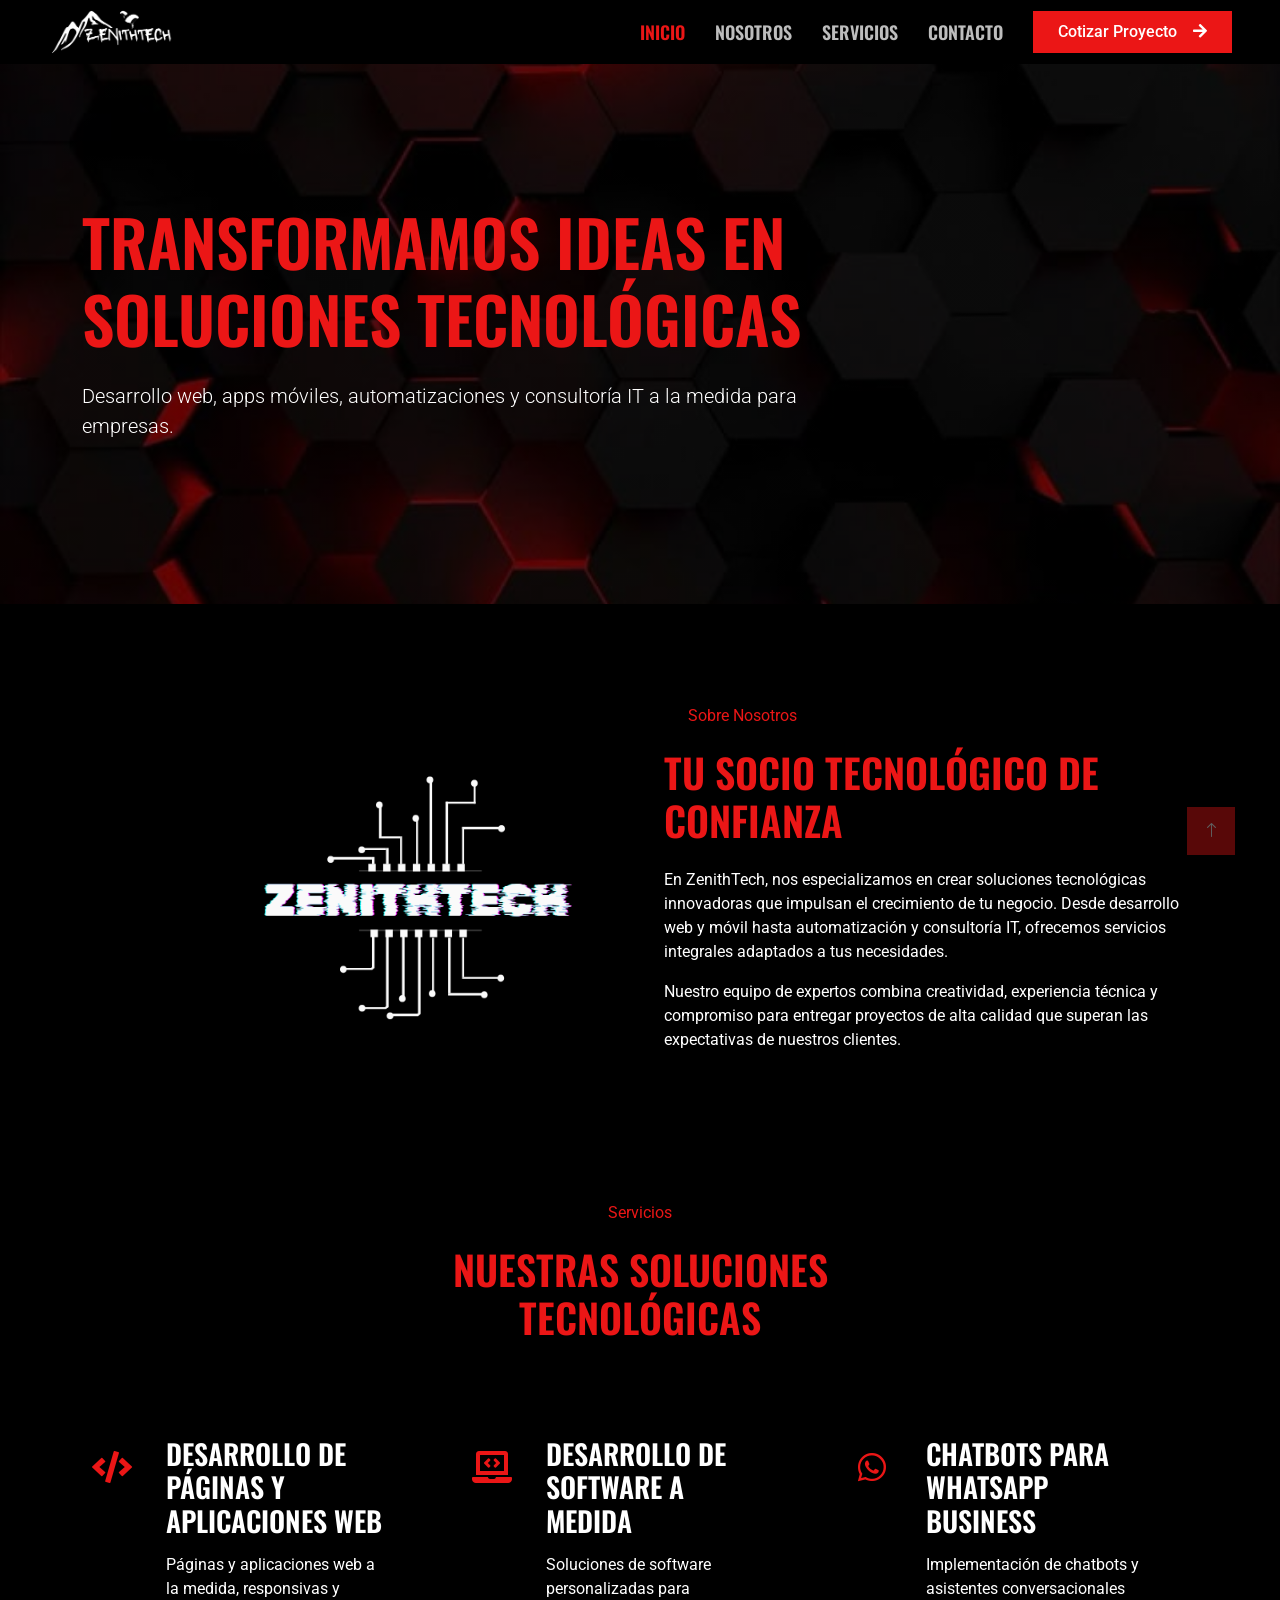
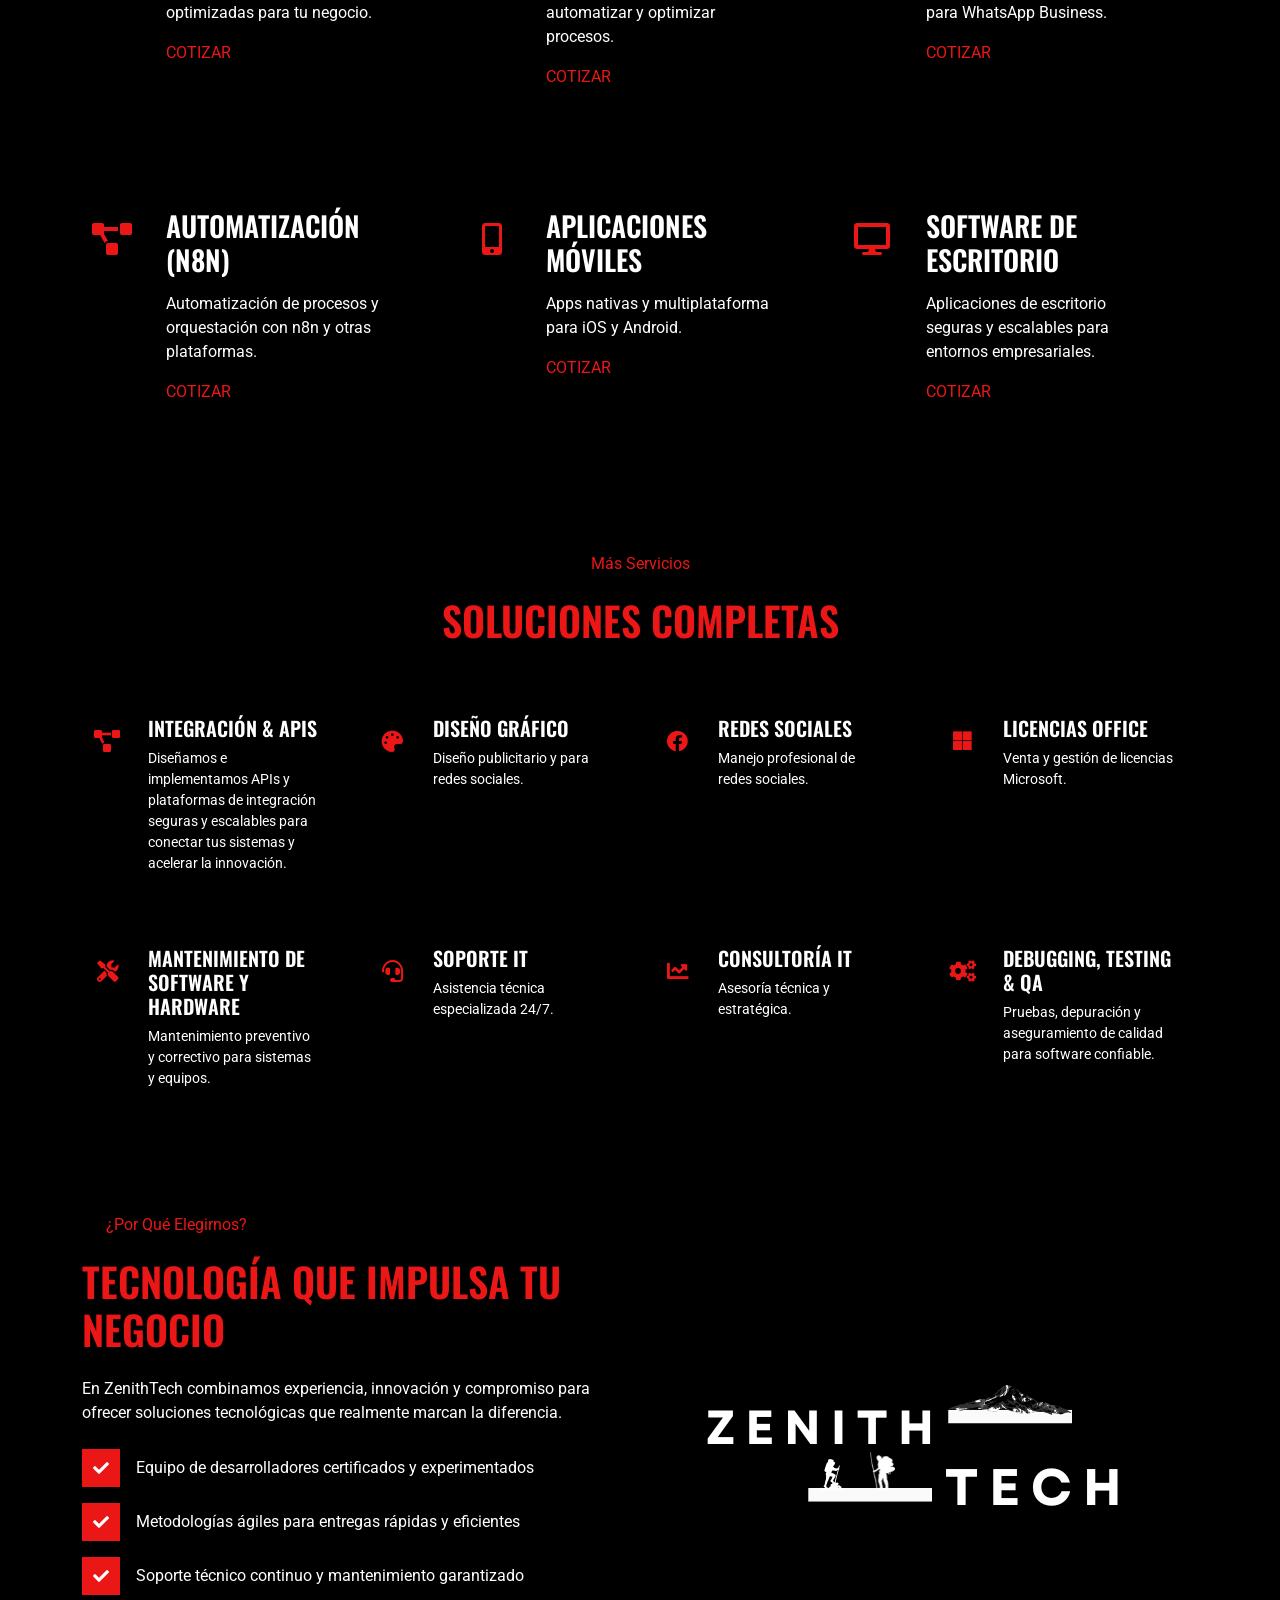
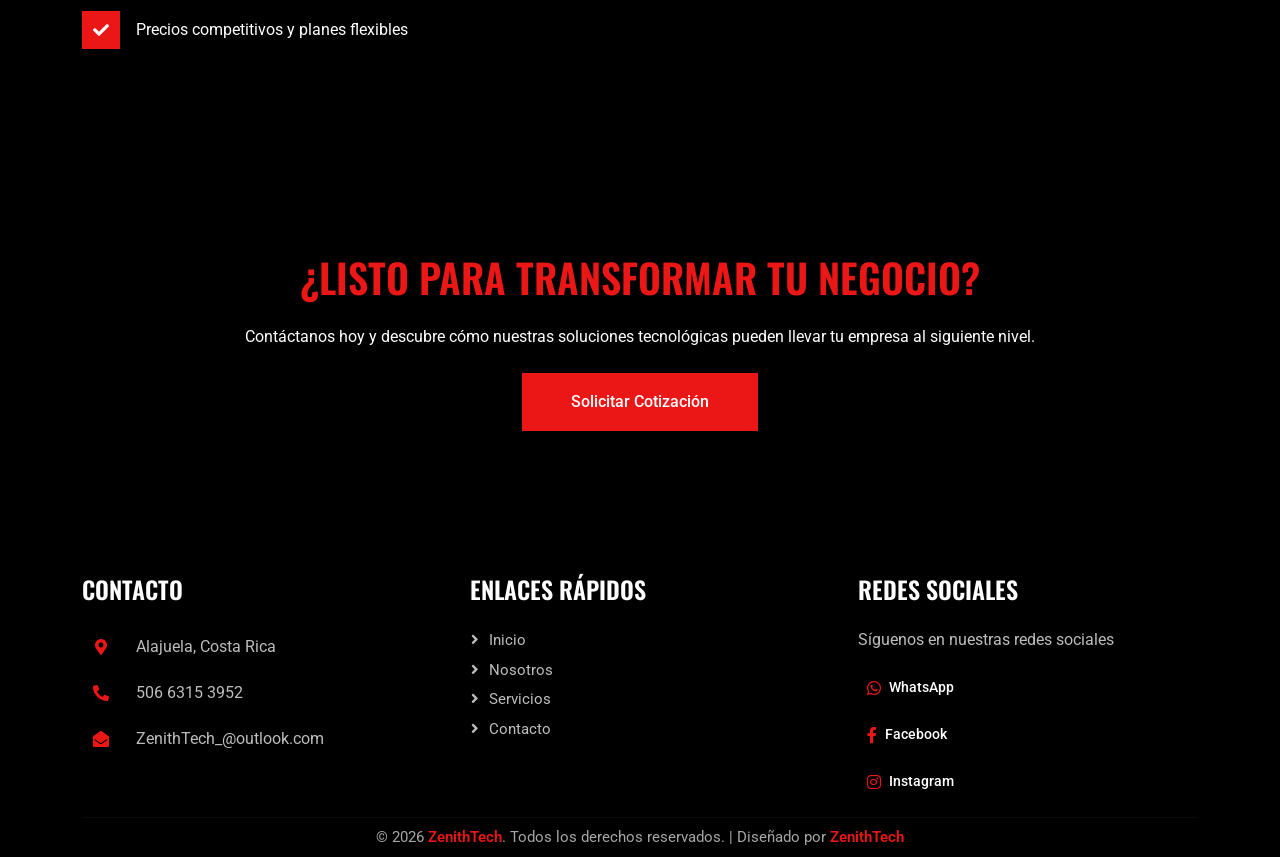
==== index.html @ 66603362 "Initial commit: Cleaned up project and added FormSubmit contact form" ====
<!DOCTYPE html>
<html lang="es">

<head>
    <meta charset="utf-8">
    <title>ZenithTech - Soluciones Tecnológicas Innovadoras</title>
    <meta content="width=device-width, initial-scale=1.0" name="viewport">
    <meta content="desarrollo web, software, aplicaciones móviles, chatbots, automatización" name="keywords">
    <meta content="ZenithTech - Empresa tecnológica especializada en desarrollo de software, aplicaciones web y móviles, automatización y consultoría IT" name="description">

    <!-- Favicon -->
    <link href="img/Logo.png" rel="icon">

    <!-- Google Web Fonts -->
    <link rel="preconnect" href="https://fonts.googleapis.com">
    <link rel="preconnect" href="https://fonts.gstatic.com" crossorigin>
    <link href="https://fonts.googleapis.com/css2?family=Roboto:wght@400;500&family=Oswald:wght@600&display=swap" rel="stylesheet">

    <!-- Icon Font Stylesheet -->
    <link href="https://cdnjs.cloudflare.com/ajax/libs/font-awesome/5.10.0/css/all.min.css" rel="stylesheet">
    <link href="https://cdn.jsdelivr.net/npm/bootstrap-icons@1.4.1/font/bootstrap-icons.css" rel="stylesheet">

    <!-- Libraries Stylesheet -->
    <link href="lib/animate/animate.min.css" rel="stylesheet">
    <link href="lib/owlcarousel/assets/owl.carousel.min.css" rel="stylesheet">

    <!-- Customized Bootstrap Stylesheet -->
    <link href="css/bootstrap.min.css" rel="stylesheet">

    <!-- Template Stylesheet -->
    <link href="css/style.css" rel="stylesheet">
    <!-- Dark theme overrides -->
    <link href="css/dark-theme.css" rel="stylesheet">
</head>

<body>
    <!-- Spinner Start -->
    <div id="spinner" class="show bg-dark position-fixed translate-middle w-100 vh-100 top-50 start-50 d-flex align-items-center justify-content-center">
        <div class="spinner-grow text-primary" style="width: 3rem; height: 3rem;" role="status">
            <span class="sr-only">Cargando...</span>
        </div>
    </div>
    <!-- Spinner End -->


    <!-- Navbar Start -->
    <nav class="navbar navbar-expand-lg bg-secondary navbar-dark sticky-top py-lg-0 px-lg-5 wow fadeIn" data-wow-delay="0.1s">
        <a href="index.html" class="navbar-brand ms-4 ms-lg-0">
            <img src="img/Logo.png" alt="ZenithTech">
        </a>
        <button type="button" class="navbar-toggler me-4" data-bs-toggle="collapse" data-bs-target="#navbarCollapse">
            <span class="navbar-toggler-icon"></span>
        </button>
        <div class="collapse navbar-collapse" id="navbarCollapse">
            <div class="navbar-nav ms-auto p-4 p-lg-0">
                <a href="index.html" class="nav-item nav-link active">Inicio</a>
                <a href="about.html" class="nav-item nav-link">Nosotros</a>
                <a href="service.html" class="nav-item nav-link">Servicios</a>
                
                <a href="contact.html" class="nav-item nav-link text-white">Contacto</a>
            </div>
            <a href="contact.html" class="btn btn-primary rounded-0 py-2 px-lg-4 d-none d-lg-block">Cotizar Proyecto<i class="fa fa-arrow-right ms-3"></i></a>
        </div>
    </nav>
    <!-- Navbar End -->


    <!-- Hero estático (carrusel eliminado) -->
    <div class="container-fluid p-0 mb-5 hero-hero wow fadeIn" data-wow-delay="0.1s" style="background: linear-gradient(rgba(0,0,0,.6), rgba(0,0,0,.6)), url('img/index.jpg') center center no-repeat; background-size: cover; min-height: 60vh; display:flex; align-items:center;">
        <div class="container text-white">
            <div class="row">
                <div class="col-lg-8">
                    <h1 class="display-3 text-primary text-uppercase mb-4">Transformamos Ideas en Soluciones Tecnológicas</h1>
                    <p class="lead mb-4">Desarrollo web, apps móviles, automatizaciones y consultoría IT a la medida para empresas.</p>
                </div>
            </div>
        </div>
    </div>


    <!-- About Start -->
    <div class="container-xxl py-5">
        <div class="container">
            <div class="row g-5">
                <div class="col-lg-6 wow fadeIn" data-wow-delay="0.1s">
                    <div class="d-flex flex-column">
                        <img class="img-fluid w-75 align-self-end" src="img/2.png" alt="Sobre nosotros">
                    </div>
                </div>
                <div class="col-lg-6 wow fadeIn" data-wow-delay="0.5s">
                    <p class="d-inline-block bg-secondary text-primary py-1 px-4">Sobre Nosotros</p>
                    <h1 class="text-uppercase mb-4 text-primary">Tu Socio Tecnológico de Confianza</h1>
                    <p>En ZenithTech, nos especializamos en crear soluciones tecnológicas innovadoras que impulsan el crecimiento de tu negocio. Desde desarrollo web y móvil hasta automatización y consultoría IT, ofrecemos servicios integrales adaptados a tus necesidades.</p>
                    <p class="mb-4">Nuestro equipo de expertos combina creatividad, experiencia técnica y compromiso para entregar proyectos de alta calidad que superan las expectativas de nuestros clientes.</p>
                    <div class="row g-4">
                        <!-- Innovación block removed as requested -->
                    </div>
                </div>
            </div>
        </div>
    </div>
    <!-- About End -->


    <!-- Service Start -->
    <div class="container-xxl py-5">
        <div class="container">
            <div class="text-center mx-auto mb-5 wow fadeInUp" data-wow-delay="0.1s" style="max-width: 600px;">
                <p class="d-inline-block bg-secondary text-primary py-1 px-4">Servicios</p>
                <h1 class="text-uppercase text-primary">Nuestras Soluciones Tecnológicas</h1>
            </div>
            <div class="row g-4">
                <div class="col-lg-4 col-md-6 wow fadeInUp" data-wow-delay="0.1s">
                    <div class="service-item position-relative overflow-hidden bg-secondary d-flex h-100 p-5 ps-0">
                        <div class="bg-dark d-flex flex-shrink-0 align-items-center justify-content-center" style="width: 60px; height: 60px;">
                            <i class="fa fa-code fa-2x text-primary"></i>
                        </div>
                        <div class="ps-4">
                            <h3 class="text-uppercase mb-3">Desarrollo de páginas y aplicaciones web</h3>
                                <p>Páginas y aplicaciones web a la medida, responsivas y optimizadas para tu negocio.</p>
                            <span class="text-uppercase text-primary">Cotizar</span>
                        </div>
                        <a class="btn btn-square" href="service.html"><i class="fa fa-plus text-primary"></i></a>
                    </div>
                </div>
                <div class="col-lg-4 col-md-6 wow fadeInUp" data-wow-delay="0.3s">
                    <div class="service-item position-relative overflow-hidden bg-secondary d-flex h-100 p-5 ps-0">
                        <div class="bg-dark d-flex flex-shrink-0 align-items-center justify-content-center" style="width: 60px; height: 60px;">
                            <i class="fa fa-laptop-code fa-2x text-primary"></i>
                        </div>
                        <div class="ps-4">
                            <h3 class="text-uppercase mb-3">Desarrollo de software a medida</h3>
                                <p>Soluciones de software personalizadas para automatizar y optimizar procesos.</p>
                            <span class="text-uppercase text-primary">Cotizar</span>
                        </div>
                        <a class="btn btn-square" href="service.html"><i class="fa fa-plus text-primary"></i></a>
                    </div>
                </div>
                <div class="col-lg-4 col-md-6 wow fadeInUp" data-wow-delay="0.5s">
                    <div class="service-item position-relative overflow-hidden bg-secondary d-flex h-100 p-5 ps-0">
                        <div class="bg-dark d-flex flex-shrink-0 align-items-center justify-content-center" style="width: 60px; height: 60px;">
                            <i class="fab fa-whatsapp fa-2x text-primary"></i>
                        </div>
                        <div class="ps-4">
                            <h3 class="text-uppercase mb-3">Chatbots para WhatsApp Business</h3>
                                <p>Implementación de chatbots y asistentes conversacionales para WhatsApp Business.</p>
                            <span class="text-uppercase text-primary">Cotizar</span>
                        </div>
                        <a class="btn btn-square" href="service.html"><i class="fa fa-plus text-primary"></i></a>
                    </div>
                </div>
                <div class="col-lg-4 col-md-6 wow fadeInUp" data-wow-delay="0.1s">
                    <div class="service-item position-relative overflow-hidden bg-secondary d-flex h-100 p-5 ps-0">
                        <div class="bg-dark d-flex flex-shrink-0 align-items-center justify-content-center" style="width: 60px; height: 60px;">
                            <i class="fa fa-project-diagram fa-2x text-primary"></i>
                        </div>
                        <div class="ps-4">
                            <h3 class="text-uppercase mb-3">Automatización (n8n)</h3>
                                <p>Automatización de procesos y orquestación con n8n y otras plataformas.</p>
                            <span class="text-uppercase text-primary">Cotizar</span>
                        </div>
                        <a class="btn btn-square" href="service.html"><i class="fa fa-plus text-primary"></i></a>
                    </div>
                </div>
                <div class="col-lg-4 col-md-6 wow fadeInUp" data-wow-delay="0.3s">
                    <div class="service-item position-relative overflow-hidden bg-secondary d-flex h-100 p-5 ps-0">
                        <div class="bg-dark d-flex flex-shrink-0 align-items-center justify-content-center" style="width: 60px; height: 60px;">
                            <i class="fa fa-mobile-alt fa-2x text-primary"></i>
                        </div>
                        <div class="ps-4">
                            <h3 class="text-uppercase mb-3">Aplicaciones móviles</h3>
                                <p>Apps nativas y multiplataforma para iOS y Android.</p>
                            <span class="text-uppercase text-primary">Cotizar</span>
                        </div>
                        <a class="btn btn-square" href="service.html"><i class="fa fa-plus text-primary"></i></a>
                    </div>
                </div>
                <div class="col-lg-4 col-md-6 wow fadeInUp" data-wow-delay="0.5s">
                    <div class="service-item position-relative overflow-hidden bg-secondary d-flex h-100 p-5 ps-0">
                        <div class="bg-dark d-flex flex-shrink-0 align-items-center justify-content-center" style="width: 60px; height: 60px;">
                            <i class="fa fa-desktop fa-2x text-primary"></i>
                        </div>
                        <div class="ps-4">
                            <h3 class="text-uppercase mb-3">Software de escritorio</h3>
                                <p>Aplicaciones de escritorio seguras y escalables para entornos empresariales.</p>
                            <span class="text-uppercase text-primary">Cotizar</span>
                        </div>
                        <a class="btn btn-square" href="service.html"><i class="fa fa-plus text-primary"></i></a>
                    </div>
                </div>
            </div>
        </div>
    </div>
    <!-- Service End -->


    <!-- Additional Services Start -->
    <div class="container-xxl py-5 bg-dark">
        <div class="container">
            <div class="text-center mx-auto mb-5 wow fadeInUp" data-wow-delay="0.1s" style="max-width: 600px;">
                <p class="d-inline-block bg-secondary text-primary py-1 px-4">Más Servicios</p>
                <h1 class="text-uppercase text-primary">Soluciones Completas</h1>
            </div>
            <div class="row g-4">
                <div class="col-lg-3 col-md-6 wow fadeInUp" data-wow-delay="0.1s">
                    <div class="service-item position-relative overflow-hidden bg-secondary d-flex h-100 p-4 ps-0">
                        <div class="bg-dark d-flex flex-shrink-0 align-items-center justify-content-center" style="width: 50px; height: 50px;">
                            <i class="fa fa-project-diagram fa-lg text-primary"></i>
                        </div>
                        <div class="ps-3">
                            <h5 class="text-uppercase mb-2">Integración &amp; APIs</h5>
                            <p class="mb-0" style="font-size: 14px;">Diseñamos e implementamos APIs y plataformas de integración seguras y escalables para conectar tus sistemas y acelerar la innovación.</p>
                        </div>
                    </div>
                </div>
                <div class="col-lg-3 col-md-6 wow fadeInUp" data-wow-delay="0.2s">
                    <div class="service-item position-relative overflow-hidden bg-secondary d-flex h-100 p-4 ps-0">
                        <div class="bg-dark d-flex flex-shrink-0 align-items-center justify-content-center" style="width: 50px; height: 50px;">
                            <i class="fa fa-palette fa-lg text-primary"></i>
                        </div>
                        <div class="ps-3">
                            <h5 class="text-uppercase mb-2">Diseño Gráfico</h5>
                            <p class="mb-0" style="font-size: 14px;">Diseño publicitario y para redes sociales.</p>
                        </div>
                    </div>
                </div>
                <div class="col-lg-3 col-md-6 wow fadeInUp" data-wow-delay="0.3s">
                    <div class="service-item position-relative overflow-hidden bg-secondary d-flex h-100 p-4 ps-0">
                        <div class="bg-dark d-flex flex-shrink-0 align-items-center justify-content-center" style="width: 50px; height: 50px;">
                            <i class="fab fa-facebook fa-lg text-primary"></i>
                        </div>
                        <div class="ps-3">
                            <h5 class="text-uppercase mb-2">Redes Sociales</h5>
                            <p class="mb-0" style="font-size: 14px;">Manejo profesional de redes sociales.</p>
                        </div>
                    </div>
                </div>
                <div class="col-lg-3 col-md-6 wow fadeInUp" data-wow-delay="0.4s">
                    <div class="service-item position-relative overflow-hidden bg-secondary d-flex h-100 p-4 ps-0">
                        <div class="bg-dark d-flex flex-shrink-0 align-items-center justify-content-center" style="width: 50px; height: 50px;">
                            <i class="fab fa-microsoft fa-lg text-primary"></i>
                        </div>
                        <div class="ps-3">
                            <h5 class="text-uppercase mb-2">Licencias Office</h5>
                            <p class="mb-0" style="font-size: 14px;">Venta y gestión de licencias Microsoft.</p>
                        </div>
                    </div>
                </div>
                <div class="col-lg-3 col-md-6 wow fadeInUp" data-wow-delay="0.5s">
                    <div class="service-item position-relative overflow-hidden bg-secondary d-flex h-100 p-4 ps-0">
                        <div class="bg-dark d-flex flex-shrink-0 align-items-center justify-content-center" style="width: 50px; height: 50px;">
                            <i class="fa fa-tools fa-lg text-primary"></i>
                        </div>
                        <div class="ps-3">
                            <h5 class="text-uppercase mb-2">Mantenimiento de software y hardware</h5>
                                <p class="mb-0" style="font-size: 14px;">Mantenimiento preventivo y correctivo para sistemas y equipos.</p>
                        </div>
                    </div>
                </div>
                <div class="col-lg-3 col-md-6 wow fadeInUp" data-wow-delay="0.6s">
                    <div class="service-item position-relative overflow-hidden bg-secondary d-flex h-100 p-4 ps-0">
                        <div class="bg-dark d-flex flex-shrink-0 align-items-center justify-content-center" style="width: 50px; height: 50px;">
                            <i class="fa fa-headset fa-lg text-primary"></i>
                        </div>
                        <div class="ps-3">
                            <h5 class="text-uppercase mb-2">Soporte IT</h5>
                            <p class="mb-0" style="font-size: 14px;">Asistencia técnica especializada 24/7.</p>
                        </div>
                    </div>
                </div>
                <div class="col-lg-3 col-md-6 wow fadeInUp" data-wow-delay="0.7s">
                    <div class="service-item position-relative overflow-hidden bg-secondary d-flex h-100 p-4 ps-0">
                        <div class="bg-dark d-flex flex-shrink-0 align-items-center justify-content-center" style="width: 50px; height: 50px;">
                            <i class="fa fa-chart-line fa-lg text-primary"></i>
                        </div>
                        <div class="ps-3">
                            <h5 class="text-uppercase mb-2">Consultoría IT</h5>
                            <p class="mb-0" style="font-size: 14px;">Asesoría técnica y estratégica.</p>
                        </div>
                    </div>
                </div>
                <div class="col-lg-3 col-md-6 wow fadeInUp" data-wow-delay="0.8s">
                    <div class="service-item position-relative overflow-hidden bg-secondary d-flex h-100 p-4 ps-0">
                        <div class="bg-dark d-flex flex-shrink-0 align-items-center justify-content-center" style="width: 50px; height: 50px;">
                            <i class="fa fa-cogs fa-lg text-primary"></i>
                        </div>
                        <div class="ps-3">
                            <h5 class="text-uppercase mb-2">Debugging, Testing & QA</h5>
                                <p class="mb-0" style="font-size: 14px;">Pruebas, depuración y aseguramiento de calidad para software confiable.</p>
                        </div>
                    </div>
                </div>
            </div>
        </div>
    </div>
    <!-- Additional Services End -->


    <!-- Why Choose Us Start -->
    <div class="container-xxl py-5">
        <div class="container">
            <div class="row g-5">
                <div class="col-lg-6 wow fadeIn" data-wow-delay="0.1s">
                    <p class="d-inline-block bg-secondary text-primary py-1 px-4">¿Por Qué Elegirnos?</p>
                    <h1 class="text-uppercase mb-4 text-primary">Tecnología que Impulsa tu Negocio</h1>
                    <p class="mb-4">En ZenithTech combinamos experiencia, innovación y compromiso para ofrecer soluciones tecnológicas que realmente marcan la diferencia.</p>
                    <div class="row g-3">
                        <div class="col-12">
                            <div class="d-flex align-items-center">
                                <div class="btn-square bg-primary flex-shrink-0 me-3">
                                    <i class="fa fa-check text-white"></i>
                                </div>
                                <span>Equipo de desarrolladores certificados y experimentados</span>
                            </div>
                        </div>
                        <div class="col-12">
                            <div class="d-flex align-items-center">
                                <div class="btn-square bg-primary flex-shrink-0 me-3">
                                    <i class="fa fa-check text-white"></i>
                                </div>
                                <span>Metodologías ágiles para entregas rápidas y eficientes</span>
                            </div>
                        </div>
                        <div class="col-12">
                            <div class="d-flex align-items-center">
                                <div class="btn-square bg-primary flex-shrink-0 me-3">
                                    <i class="fa fa-check text-white"></i>
                                </div>
                                <span>Soporte técnico continuo y mantenimiento garantizado</span>
                            </div>
                        </div>
                        <div class="col-12">
                            <div class="d-flex align-items-center">
                                <div class="btn-square bg-primary flex-shrink-0 me-3">
                                    <i class="fa fa-check text-white"></i>
                                </div>
                                <span>Precios competitivos y planes flexibles</span>
                            </div>
                        </div>
                    </div>
                </div>
                <div class="col-lg-6 wow fadeIn" data-wow-delay="0.5s">
                    <div class="h-100">
                        <img class="img-fluid h-100" src="img/3.png" alt="Presentación de servicios">
                    </div>
                </div>
            </div>
        </div>
    </div>
    <!-- Why Choose Us End -->


    <!-- Testimonial section removed per request -->


    <!-- Call to Action Start -->
    <div class="container-xxl py-5">
        <div class="container">
                <div class="bg-secondary text-center p-5 wow fadeIn" data-wow-delay="0.1s">
                <h1 class="text-uppercase mb-4 text-primary">¿Listo para Transformar tu Negocio?</h1>
                <p class="text-white mb-4">Contáctanos hoy y descubre cómo nuestras soluciones tecnológicas pueden llevar tu empresa al siguiente nivel.</p>
                <a href="contact.html" class="btn btn-primary py-3 px-5">Solicitar Cotización</a>
            </div>
        </div>
    </div>
    <!-- Call to Action End -->


    <!-- Footer Start -->
    <div class="container-fluid bg-secondary text-light footer mt-3 pt-3 wow fadeIn" data-wow-delay="0.1s">
        <div class="container py-3">
            <div class="row g-5">
                <div class="col-lg-4 col-md-6">
                    <h4 class="text-uppercase mb-4 text-white">Contacto</h4>
                    <div class="d-flex align-items-center mb-2">
                        <div class="btn-square bg-dark flex-shrink-0 me-3">
                            <span class="fa fa-map-marker-alt text-primary"></span>
                        </div>
                        <span>Alajuela, Costa Rica</span>
                    </div>
                    <div class="d-flex align-items-center mb-2">
                        <div class="btn-square bg-dark flex-shrink-0 me-3">
                            <span class="fa fa-phone-alt text-primary"></span>
                        </div>
                        <span>506 6315 3952</span>
                    </div>
                    <div class="d-flex align-items-center">
                        <div class="btn-square bg-dark flex-shrink-0 me-3">
                            <span class="fa fa-envelope-open text-primary"></span>
                        </div>
                        <span>ZenithTech_@outlook.com</span>
                    </div>
                </div>
                <div class="col-lg-4 col-md-6">
                    <h4 class="text-uppercase mb-4">Enlaces Rápidos</h4>
                    <a class="btn btn-link text-white" href="index.html">Inicio</a>
                    <a class="btn btn-link text-white" href="about.html">Nosotros</a>
                    <a class="btn btn-link text-white" href="service.html">Servicios</a>
                    <a class="btn btn-link text-white" href="contact.html">Contacto</a>
                </div>
                <div class="col-lg-4 col-md-6">
                    <h4 class="text-uppercase mb-4">Redes Sociales</h4>
                    <p>Síguenos en nuestras redes sociales</p>
                    <div class="d-flex flex-column gap-2">
                        <a class="btn btn-dark d-flex align-items-center p-2" href="https://wa.me/50663153952" target="_blank" rel="noopener" aria-label="WhatsApp ZenithTech">
                            <i class="fab fa-whatsapp fs-6 me-2 text-primary" aria-hidden="true"></i>
                            <span class="small mb-0">WhatsApp</span>
                        </a>
                        <a class="btn btn-dark d-flex align-items-center p-2" href="https://www.facebook.com/profile.php?id=61588468603462" target="_blank" rel="noopener" aria-label="Facebook ZenithTech">
                            <i class="fab fa-facebook-f fs-6 me-2 text-primary" aria-hidden="true"></i>
                            <span class="small mb-0">Facebook</span>
                        </a>
                        <a class="btn btn-dark d-flex align-items-center p-2" href="https://www.instagram.com/zenithtech_cr/" target="_blank" rel="noopener" aria-label="Instagram ZenithTech">
                            <i class="fab fa-instagram fs-6 me-2 text-primary" aria-hidden="true"></i>
                            <span class="small mb-0">Instagram</span>
                        </a>
                    </div>
                </div>
            </div>
        </div>
        <div class="container">
            <div class="copyright text-center py-2 mb-0">
                &copy; 2026 <span class="brand">ZenithTech</span>. Todos los derechos reservados. | Diseñado por <a class="brand" href="#">ZenithTech</a>
            </div>
        </div>
    </div>
    <!-- Footer End -->


    <!-- Back to Top -->
    <a href="#" class="btn btn-primary btn-lg-square back-to-top"><i class="bi bi-arrow-up"></i></a>


    <!-- JavaScript Libraries -->
    <script src="https://code.jquery.com/jquery-3.4.1.min.js"></script>
    <script src="https://cdn.jsdelivr.net/npm/bootstrap@5.0.0/dist/js/bootstrap.bundle.min.js"></script>
    <script src="lib/wow/wow.min.js"></script>
    <script src="lib/easing/easing.min.js"></script>
    <script src="lib/waypoints/waypoints.min.js"></script>
    <script src="lib/owlcarousel/owl.carousel.min.js"></script>

    <!-- Template Javascript -->
    <script src="js/main.js"></script>
</body>

</html>
---- css/style.css ----
/********** Template CSS **********/
:root {
    /* Paleta principal adaptada a tema oscuro (negro/blanco/grises) */
    --primary: #ffffff; /* color de texto y acentos claros */
    --secondary: #0b0b0b; /* fondos predominantes (negro) */
    --light: #bdbdbd; /* grises para detalles y textos secundarios */
    --dark: #000000; /* negro puro para elementos oscuros */
}

.back-to-top {
    position: fixed;
    display: none;
    right: 45px;
    bottom: 45px;
    z-index: 99;
}


/*** Spinner ***/
#spinner {
    opacity: 0;
    visibility: hidden;
    transition: opacity .5s ease-out, visibility 0s linear .5s;
    z-index: 99999;
}

#spinner.show {
    transition: opacity .5s ease-out, visibility 0s linear 0s;
    visibility: visible;
    opacity: 1;
}


/*** Button ***/
.btn {
    font-weight: 500;
    transition: .5s;
}

.btn-square {
    width: 38px;
    height: 38px;
}

.btn-sm-square {
    width: 32px;
    height: 32px;
}

.btn-lg-square {
    width: 48px;
    height: 48px;
}

.btn-square,
.btn-sm-square,
.btn-lg-square {
    padding: 0;
    display: flex;
    align-items: center;
    justify-content: center;
    font-weight: normal;
}


/*** Navbar ***/
.navbar .dropdown-toggle::after {
    border: none;
    content: "\f107";
    font-family: "Font Awesome 5 Free";
    font-weight: 900;
    vertical-align: middle;
    margin-left: 8px;
}

.navbar .navbar-nav .nav-link {
    margin-right: 30px;
    padding: 40px 0;
    color: var(--light);
    font-family: 'Oswald', sans-serif;
    font-size: 18px;
    font-weight: 600;
    text-transform: uppercase;
    outline: none;
}

.navbar .navbar-nav .nav-link:hover,
.navbar .navbar-nav .nav-link.active {
    color: var(--primary);
}

.navbar.sticky-top {
    top: -100px;
    transition: .5s;
}

@media (max-width: 991.98px) {
    .navbar .navbar-nav .nav-link,
    .navbar.shadow-sm .navbar-nav .nav-link {
        margin-right: 0;
        padding: 10px 0;
    }

    .navbar .navbar-nav {
        margin-top: 8px;
        border-top: 1px solid var(--light);
    }
}

@media (min-width: 992px) {
    .navbar.shadow-sm .navbar-nav .nav-link {
        padding: 20px 0;
    }

    .navbar .nav-item .dropdown-menu {
        display: block;
        border: none;
        margin-top: 0;
        top: 150%;
        opacity: 0;
        visibility: hidden;
        transition: .5s;
    }

    .navbar .nav-item:hover .dropdown-menu {
        top: 100%;
        visibility: visible;
        transition: .5s;
        opacity: 1;
    }
}


/*** Header ***/
.carousel-caption {
    top: 0;
    left: 0;
    right: 0;
    bottom: 0;
    background: rgba(0, 0, 0, .85);
    z-index: 1;
}

.carousel-control-prev,
.carousel-control-next {
    width: 10%;
}

.carousel-control-prev-icon,
.carousel-control-next-icon {
    width: 3rem;
    height: 3rem;
}

@media (max-width: 768px) {
    #header-carousel .carousel-item {
        position: relative;
        min-height: 450px;
    }
    
    #header-carousel .carousel-item img {
        position: absolute;
        width: 100%;
        height: 100%;
        object-fit: cover;
    }
}

.page-header {
    background: linear-gradient(rgba(0, 0, 0, .85), rgba(0, 0, 0, .85)), url(../img/carousel-1.jpg) center center no-repeat;
    background-size: cover;
}

.breadcrumb-item + .breadcrumb-item::before {
    color: var(--light);
}


/*** Service ***/
.service-item .btn {
    position: absolute;
    right: -50px;
    bottom: -50px;
    width: 50px;
    height: 50px;
    color: var(--primary);
    background: var(--dark);
    opacity: 0;
}

.service-item:hover .btn {
    right: 0;
    bottom: 0;
    opacity: 1;
}


/*** Team ***/
.team-item .team-img::before,
.team-item .team-img::after {
    position: absolute;
    content: "";
    width: 0;
    height: 100%;
    top: 0;
    left: 0;
    background: rgba(0, 0, 0, .85);
    transition: .5s;
}

.team-item .team-img::after {
    left: auto;
    right: 0;
}

.team-item:hover .team-img::before,
.team-item:hover .team-img::after {
    width: 50%;
}

.team-item .team-img .team-social {
    position: absolute;
    width: 100%;
    height: 100%;
    top: 0;
    left: 0;
    display: flex;
    align-items: center;
    justify-content: center;
    transition: .5s;
    z-index: 3;
    opacity: 0;
}

.team-item:hover .team-img .team-social {
    transition-delay: .3s;
    opacity: 1;
}

.team-item .team-social .btn {
    display: inline-flex;
    margin: 0 3px;
    color: var(--primary);
    background: var(--dark);
}

.team-item .team-social .btn:hover {
    color: #FFFFFF;
    background: var(--primary);
}


/*** Testimonial ***/
.testimonial-carousel {
    max-width: 700px;
    margin: 0 auto;
}

.testimonial-carousel .owl-dots {
    margin-top: 35px;
    height: 100px;
    display: flex;
    align-items: center;
    justify-content: center;
}

.testimonial-carousel .owl-dots .owl-dot {
    width: 60px;
    height: 60px;
    margin: 0 5px;
    padding: 10px;
    background: var(--secondary);
    transition: .5s;
}

.testimonial-carousel .owl-dots .owl-dot.active {
    width: 100px;
    height: 100px;
}

.testimonial-carousel .owl-dots .owl-dot img {
    opacity: .1;
    transition: .5s;
}

.testimonial-carousel .owl-dots .owl-dot.active img {
    opacity: 1;
}


/*** Footer ***/
.footer .btn.btn-link {
    display: block;
    margin-bottom: 5px;
    padding: 0;
    text-align: left;
    color: var(--light);
    font-size: 15px;
    font-weight: normal;
    text-transform: capitalize;
    transition: .3s;
}

.footer .btn.btn-link::before {
    position: relative;
    content: "\f105";
    font-family: "Font Awesome 5 Free";
    font-weight: 900;
    margin-right: 10px;
}

.footer .btn.btn-link:hover {
    color: var(--primary);
    letter-spacing: 1px;
    box-shadow: none;
}

.footer .copyright {
    padding: 1.5rem;
    font-size: 15px;
    background: var(--dark);
}

.footer .copyright a {
    color: var(--light);
}

.footer .copyright a:hover {
    color: var(--primary);
}
---- css/dark-theme.css ----
/* Dark theme overrides: fuerza paleta negro/blanco/gris donde sea necesario */
:root{
    --primary: #ffffff;
    /* Tono de negro unificado (ajustable). Se establece en #000000 por petición */
    --secondary: #000000;
    --light: #bdbdbd;
    --dark: #000000;
    /* Color de acento (rojo de los iconos). Ajustar si quieres otro tono */
    --icon-red: #EB1616;
}

body{
    background: var(--secondary) !important;
    color: var(--primary) !important;
}

.navbar, .bg-secondary{
    background: var(--dark) !important;
    border-color: rgba(255,255,255,0.04);
}
.navbar .navbar-nav .nav-link{
    color: var(--light) !important;
}
.navbar .navbar-nav .nav-link:hover{
    color: #ffffff !important;
}
.navbar .navbar-nav .nav-link.active{
    color: var(--icon-red) !important;
}

.page-header, .container-fluid.p-0.hero-hero{
    background-color: var(--dark);
    color: var(--primary);
}

.btn-primary{
    background: var(--icon-red) !important;
    color: #ffffff !important;
    border-color: var(--icon-red) !important;
}
.btn-primary:hover{
    background: darken(var(--icon-red), 8%) !important;
    color: #ffffff !important;
}

.service-item, .bg-secondary, .team-item .bg-secondary{
    background: var(--dark) !important;
    color: var(--primary) !important;
}

.footer, .footer .copyright{
    background: var(--dark) !important;
    color: var(--light) !important;
}
.footer .btn.btn-link{
    color: var(--light) !important;
}

/* Professional copyright styling: smaller, lighter, and responsive layout */
.footer .copyright{
    padding: 1rem 0;
    border-top: 1px solid rgba(255,255,255,0.04);
    font-size: 0.95rem;
    color: rgba(255,255,255,0.65) !important;
}
.footer .copyright p { margin: 0; }
.footer .copyright a { color: rgba(255,255,255,0.85) !important; text-decoration: none; }
.footer .copyright a:hover { text-decoration: underline; }
.footer .copyright .brand { font-weight: 600; color: var(--icon-red) !important; }
.footer .copyright .byline { color: rgba(255,255,255,0.7) !important; }
.footer .copyright .row { align-items: center; }
/* Global brand utility: use the red accent for brand mentions */
.brand { color: var(--icon-red) !important; font-weight: 600; }

/* Center the copyright content for a professional look */
.footer .copyright { text-align: center; }
.footer .copyright .row { justify-content: center; }

.testimonial-carousel .owl-dots .owl-dot{
    background: var(--dark) !important;
}

/* Quitamos el filtro global de imágenes para preservar colores originales */


.text-dark{
    color: var(--primary) !important;
}

/* Force .text-primary to use the red accent in the dark theme */
.text-primary{ color: var(--icon-red) !important; }

.bg-dark{
    background: var(--dark) !important;
}

a, .btn-link{ color: var(--primary) !important; }

/* Make navbar-brand logo match navbar height */
.navbar{
    --navbar-height: 64px; /* ajustable: cambia este valor si deseas una altura distinta */
    height: var(--navbar-height) !important;
    min-height: var(--navbar-height);
    padding-top: 0 !important;
    padding-bottom: 0 !important;
    align-items: center !important;
}
.navbar-brand{ display:flex; align-items:center; height:var(--navbar-height); padding:0 !important; }
.navbar-brand img{ height:100% !important; max-height:100% !important; width:auto; display:block; object-fit:contain; background: var(--dark); padding:4px; }
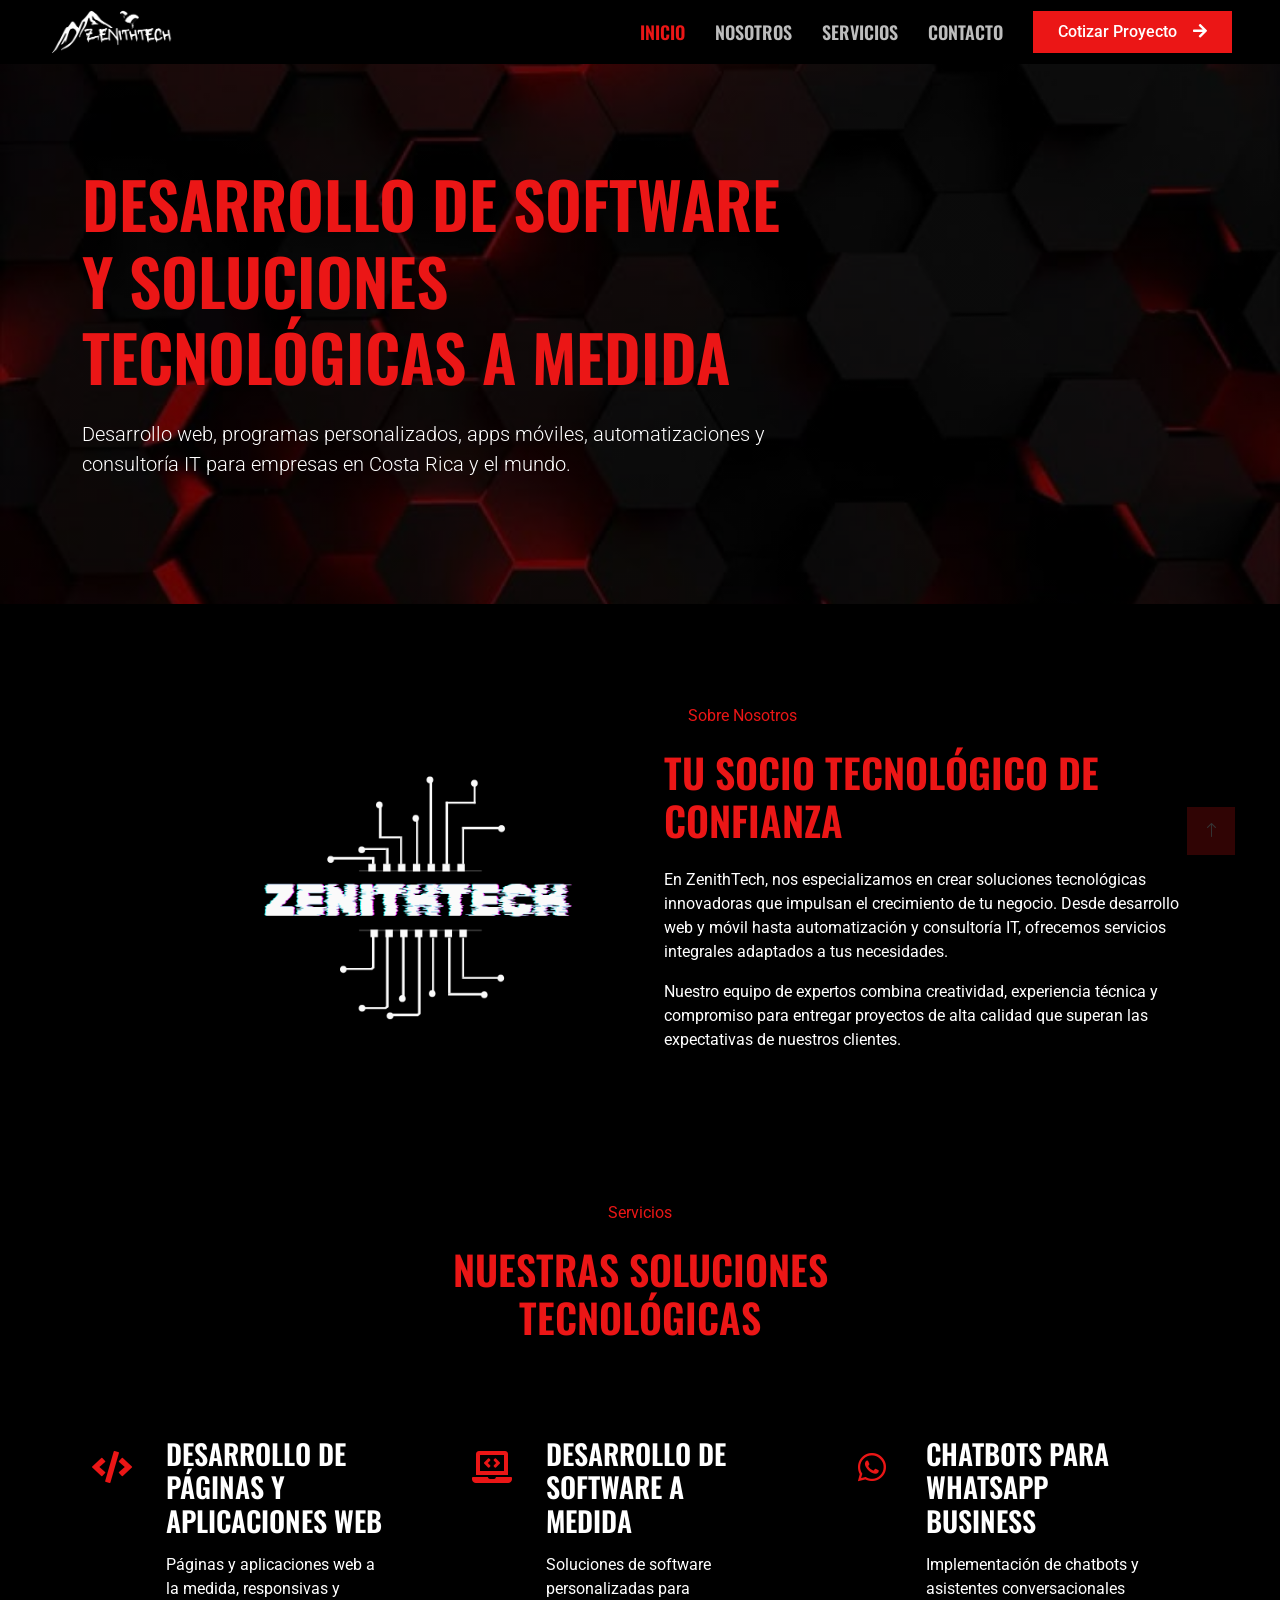
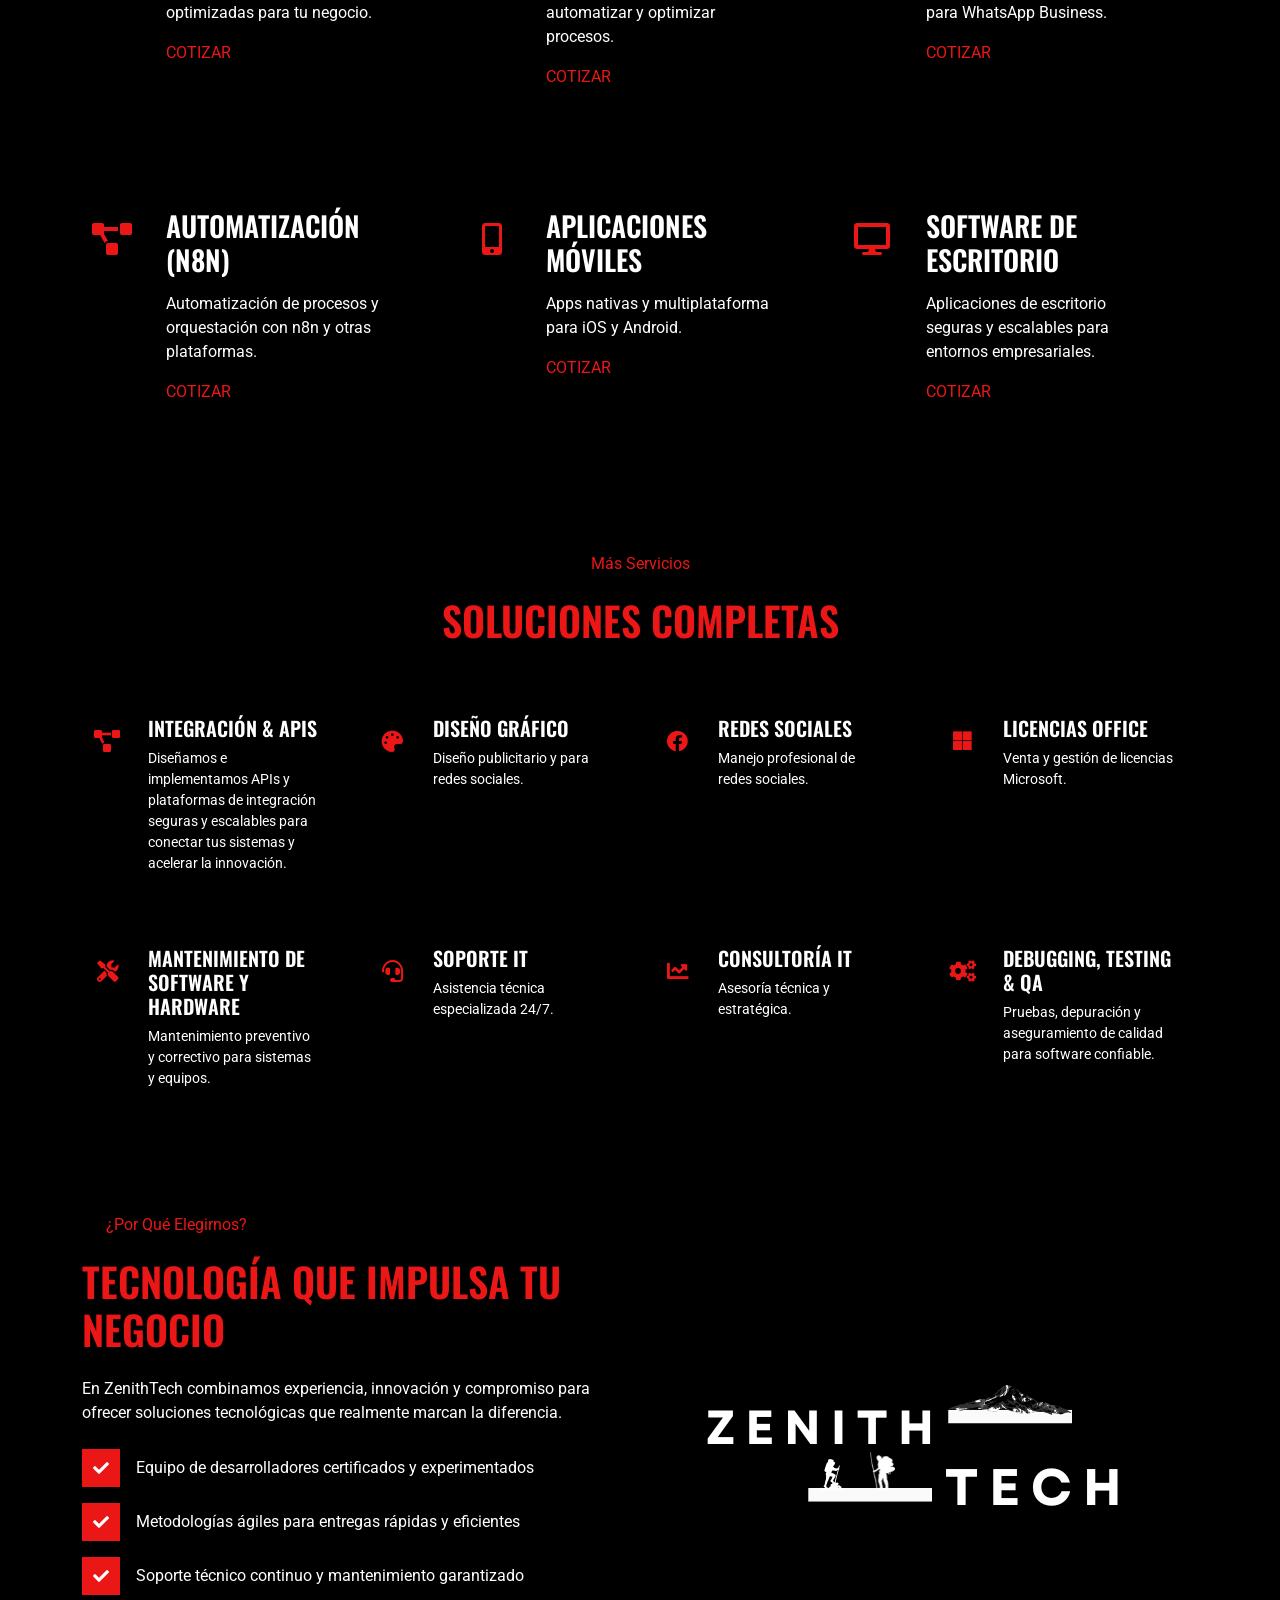
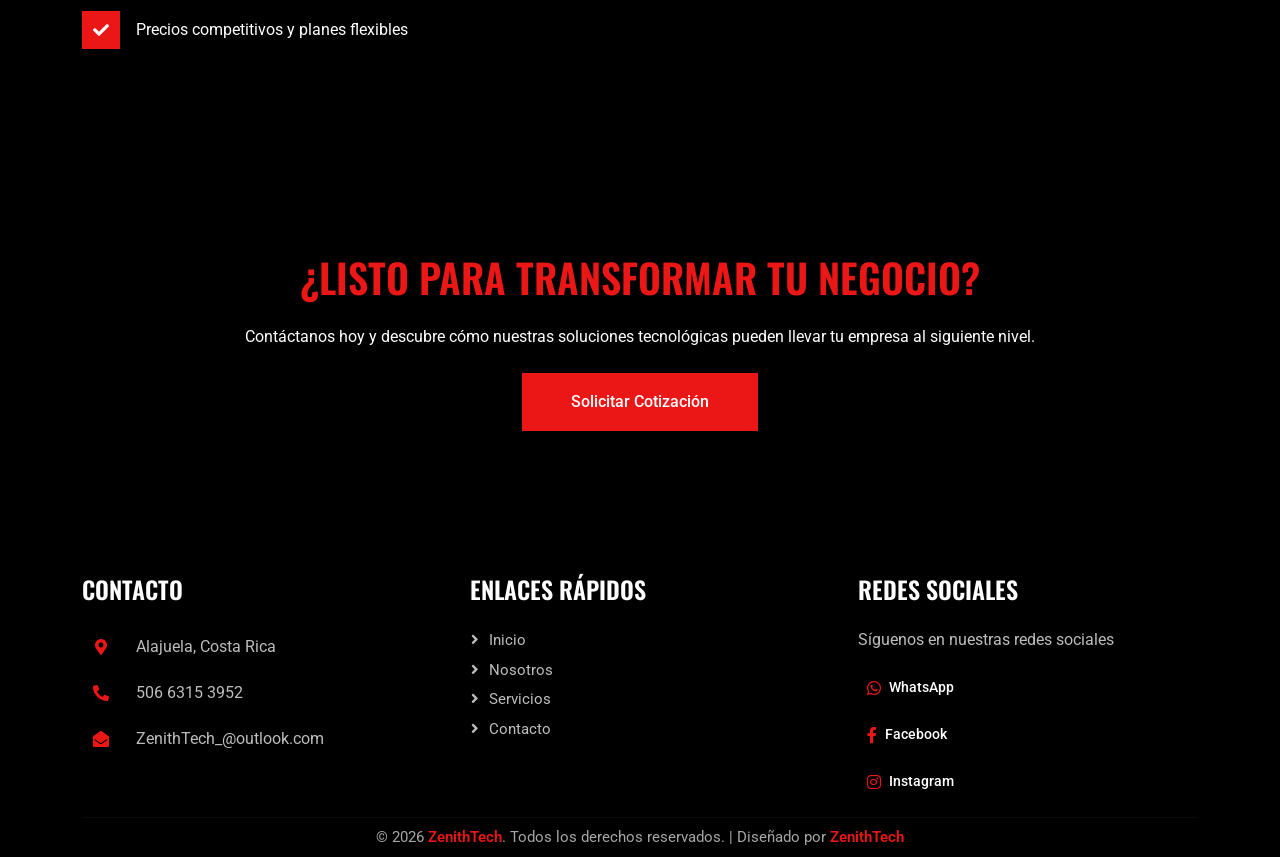
==== commit a5c9b2e8: "feat(seo): add meta tags, open graph, structure, alts, sitemap and robots" ====
--- a/index.html
+++ b/index.html
@@ -3,10 +3,17 @@
 
 <head>
     <meta charset="utf-8">
-    <title>ZenithTech - Soluciones Tecnológicas Innovadoras</title>
+    <title>ZenithTech | Desarrollo de Software y Programas a Medida en Costa Rica</title>
     <meta content="width=device-width, initial-scale=1.0" name="viewport">
-    <meta content="desarrollo web, software, aplicaciones móviles, chatbots, automatización" name="keywords">
-    <meta content="ZenithTech - Empresa tecnológica especializada en desarrollo de software, aplicaciones web y móviles, automatización y consultoría IT" name="description">
+    <meta content="software, programas, desarrollo web, aplicaciones móviles, tecnología, automatización, n8n, desarrollo a medida, Costa Rica, ZenithTech" name="keywords">
+    <meta content="En ZenithTech transformamos ideas en soluciones tecnológicas. Especialistas en desarrollo de software, páginas web, aplicaciones móviles y automatización (n8n) en Costa Rica." name="description">
+
+    <!-- Open Graph / Redes Sociales -->
+    <meta property="og:title" content="ZenithTech | Desarrollo de Software y Programas a Medida">
+    <meta property="og:description" content="Especialistas en desarrollo de software, páginas web, aplicaciones móviles y automatización en Costa Rica.">
+    <meta property="og:image" content="https://zenithtech.netlify.app/img/Logo.png">
+    <meta property="og:url" content="https://zenithtech.netlify.app/">
+    <meta property="og:type" content="website">
 
     <!-- Favicon -->
     <link href="img/Logo.png" rel="icon">
@@ -70,8 +77,8 @@
         <div class="container text-white">
             <div class="row">
                 <div class="col-lg-8">
-                    <h1 class="display-3 text-primary text-uppercase mb-4">Transformamos Ideas en Soluciones Tecnológicas</h1>
-                    <p class="lead mb-4">Desarrollo web, apps móviles, automatizaciones y consultoría IT a la medida para empresas.</p>
+                    <h1 class="display-3 text-primary text-uppercase mb-4">Desarrollo de Software y Soluciones Tecnológicas a Medida</h1>
+                    <p class="lead mb-4">Desarrollo web, programas personalizados, apps móviles, automatizaciones y consultoría IT para empresas en Costa Rica y el mundo.</p>
                 </div>
             </div>
         </div>
@@ -84,7 +91,7 @@
             <div class="row g-5">
                 <div class="col-lg-6 wow fadeIn" data-wow-delay="0.1s">
                     <div class="d-flex flex-column">
-                        <img class="img-fluid w-75 align-self-end" src="img/2.png" alt="Sobre nosotros">
+                        <img class="img-fluid w-75 align-self-end" src="img/2.png" alt="Equipo de ZenithTech desarrollando software a medida">
                     </div>
                 </div>
                 <div class="col-lg-6 wow fadeIn" data-wow-delay="0.5s">
@@ -341,7 +348,7 @@
                 </div>
                 <div class="col-lg-6 wow fadeIn" data-wow-delay="0.5s">
                     <div class="h-100">
-                        <img class="img-fluid h-100" src="img/3.png" alt="Presentación de servicios">
+                        <img class="img-fluid h-100" src="img/3.png" alt="Soluciones tecnológicas y desarrollo web para empresas">
                     </div>
                 </div>
             </div>
--- a/css/dark-theme.css
+++ b/css/dark-theme.css
@@ -1,109 +1,159 @@
 /* Dark theme overrides: fuerza paleta negro/blanco/gris donde sea necesario */
-:root{
-    --primary: #ffffff;
-    /* Tono de negro unificado (ajustable). Se establece en #000000 por petición */
-    --secondary: #000000;
-    --light: #bdbdbd;
-    --dark: #000000;
-    /* Color de acento (rojo de los iconos). Ajustar si quieres otro tono */
-    --icon-red: #EB1616;
+:root {
+  --primary: #ffffff;
+  /* Tono de negro unificado (ajustable). Se establece en #000000 por petición */
+  --secondary: #000000;
+  --light: #bdbdbd;
+  --dark: #000000;
+  /* Color de acento (rojo de los iconos). Ajustar si quieres otro tono */
+  --icon-red: #eb1616;
 }
 
-body{
-    background: var(--secondary) !important;
-    color: var(--primary) !important;
+body {
+  background: var(--secondary) !important;
+  color: var(--primary) !important;
 }
 
-.navbar, .bg-secondary{
+.navbar,
+.bg-secondary {
+  background: var(--dark) !important;
+  border-color: rgba(255, 255, 255, 0.04);
+}
+.navbar .navbar-nav .nav-link {
+  color: var(--light) !important;
+}
+.navbar .navbar-nav .nav-link:hover {
+  color: #ffffff !important;
+}
+.navbar .navbar-nav .nav-link.active {
+  color: var(--icon-red) !important;
+}
+@media (max-width: 991.98px) {
+  .navbar-collapse {
     background: var(--dark) !important;
-    border-color: rgba(255,255,255,0.04);
-}
-.navbar .navbar-nav .nav-link{
-    color: var(--light) !important;
-}
-.navbar .navbar-nav .nav-link:hover{
-    color: #ffffff !important;
-}
-.navbar .navbar-nav .nav-link.active{
-    color: var(--icon-red) !important;
+    padding: 0 1rem;
+    z-index: 1000;
+  }
 }
 
-.page-header, .container-fluid.p-0.hero-hero{
-    background-color: var(--dark);
-    color: var(--primary);
+.page-header,
+.container-fluid.p-0.hero-hero {
+  background-color: var(--dark);
+  color: var(--primary);
 }
 
-.btn-primary{
-    background: var(--icon-red) !important;
-    color: #ffffff !important;
-    border-color: var(--icon-red) !important;
+.btn-primary {
+  background: var(--icon-red) !important;
+  color: #ffffff !important;
+  border-color: var(--icon-red) !important;
 }
-.btn-primary:hover{
-    background: darken(var(--icon-red), 8%) !important;
-    color: #ffffff !important;
+.btn-primary:hover {
+  background: darken(var(--icon-red), 8%) !important;
+  color: #ffffff !important;
 }
 
-.service-item, .bg-secondary, .team-item .bg-secondary{
-    background: var(--dark) !important;
-    color: var(--primary) !important;
+.service-item,
+.bg-secondary,
+.team-item .bg-secondary {
+  background: var(--dark) !important;
+  color: var(--primary) !important;
 }
 
-.footer, .footer .copyright{
-    background: var(--dark) !important;
-    color: var(--light) !important;
+.footer,
+.footer .copyright {
+  background: var(--dark) !important;
+  color: var(--light) !important;
 }
-.footer .btn.btn-link{
-    color: var(--light) !important;
+.footer .btn.btn-link {
+  color: var(--light) !important;
 }
 
 /* Professional copyright styling: smaller, lighter, and responsive layout */
-.footer .copyright{
-    padding: 1rem 0;
-    border-top: 1px solid rgba(255,255,255,0.04);
-    font-size: 0.95rem;
-    color: rgba(255,255,255,0.65) !important;
+.footer .copyright {
+  padding: 1rem 0;
+  border-top: 1px solid rgba(255, 255, 255, 0.04);
+  font-size: 0.95rem;
+  color: rgba(255, 255, 255, 0.65) !important;
 }
-.footer .copyright p { margin: 0; }
-.footer .copyright a { color: rgba(255,255,255,0.85) !important; text-decoration: none; }
-.footer .copyright a:hover { text-decoration: underline; }
-.footer .copyright .brand { font-weight: 600; color: var(--icon-red) !important; }
-.footer .copyright .byline { color: rgba(255,255,255,0.7) !important; }
-.footer .copyright .row { align-items: center; }
+.footer .copyright p {
+  margin: 0;
+}
+.footer .copyright a {
+  color: rgba(255, 255, 255, 0.85) !important;
+  text-decoration: none;
+}
+.footer .copyright a:hover {
+  text-decoration: underline;
+}
+.footer .copyright .brand {
+  font-weight: 600;
+  color: var(--icon-red) !important;
+}
+.footer .copyright .byline {
+  color: rgba(255, 255, 255, 0.7) !important;
+}
+.footer .copyright .row {
+  align-items: center;
+}
 /* Global brand utility: use the red accent for brand mentions */
-.brand { color: var(--icon-red) !important; font-weight: 600; }
+.brand {
+  color: var(--icon-red) !important;
+  font-weight: 600;
+}
 
 /* Center the copyright content for a professional look */
-.footer .copyright { text-align: center; }
-.footer .copyright .row { justify-content: center; }
+.footer .copyright {
+  text-align: center;
+}
+.footer .copyright .row {
+  justify-content: center;
+}
 
-.testimonial-carousel .owl-dots .owl-dot{
-    background: var(--dark) !important;
+.testimonial-carousel .owl-dots .owl-dot {
+  background: var(--dark) !important;
 }
 
 /* Quitamos el filtro global de imágenes para preservar colores originales */
 
-
-.text-dark{
-    color: var(--primary) !important;
+.text-dark {
+  color: var(--primary) !important;
 }
 
 /* Force .text-primary to use the red accent in the dark theme */
-.text-primary{ color: var(--icon-red) !important; }
-
-.bg-dark{
-    background: var(--dark) !important;
+.text-primary {
+  color: var(--icon-red) !important;
 }
 
-a, .btn-link{ color: var(--primary) !important; }
+.bg-dark {
+  background: var(--dark) !important;
+}
+
+a,
+.btn-link {
+  color: var(--primary) !important;
+}
 
 /* Make navbar-brand logo match navbar height */
-.navbar{
-    --navbar-height: 64px; /* ajustable: cambia este valor si deseas una altura distinta */
-    height: var(--navbar-height) !important;
-    min-height: var(--navbar-height);
-    padding-top: 0 !important;
-    padding-bottom: 0 !important;
-    align-items: center !important;
+.navbar {
+  --navbar-height: 64px; /* ajustable: cambia este valor si deseas una altura distinta */
+  height: var(--navbar-height) !important;
+  min-height: var(--navbar-height);
+  padding-top: 0 !important;
+  padding-bottom: 0 !important;
+  align-items: center !important;
 }
-.navbar-brand{ display:flex; align-items:center; height:var(--navbar-height); padding:0 !important; }
-.navbar-brand img{ height:100% !important; max-height:100% !important; width:auto; display:block; object-fit:contain; background: var(--dark); padding:4px; }
+.navbar-brand {
+  display: flex;
+  align-items: center;
+  height: var(--navbar-height);
+  padding: 0 !important;
+}
+.navbar-brand img {
+  height: 100% !important;
+  max-height: 100% !important;
+  width: auto;
+  display: block;
+  object-fit: contain;
+  background: var(--dark);
+  padding: 4px;
+}
